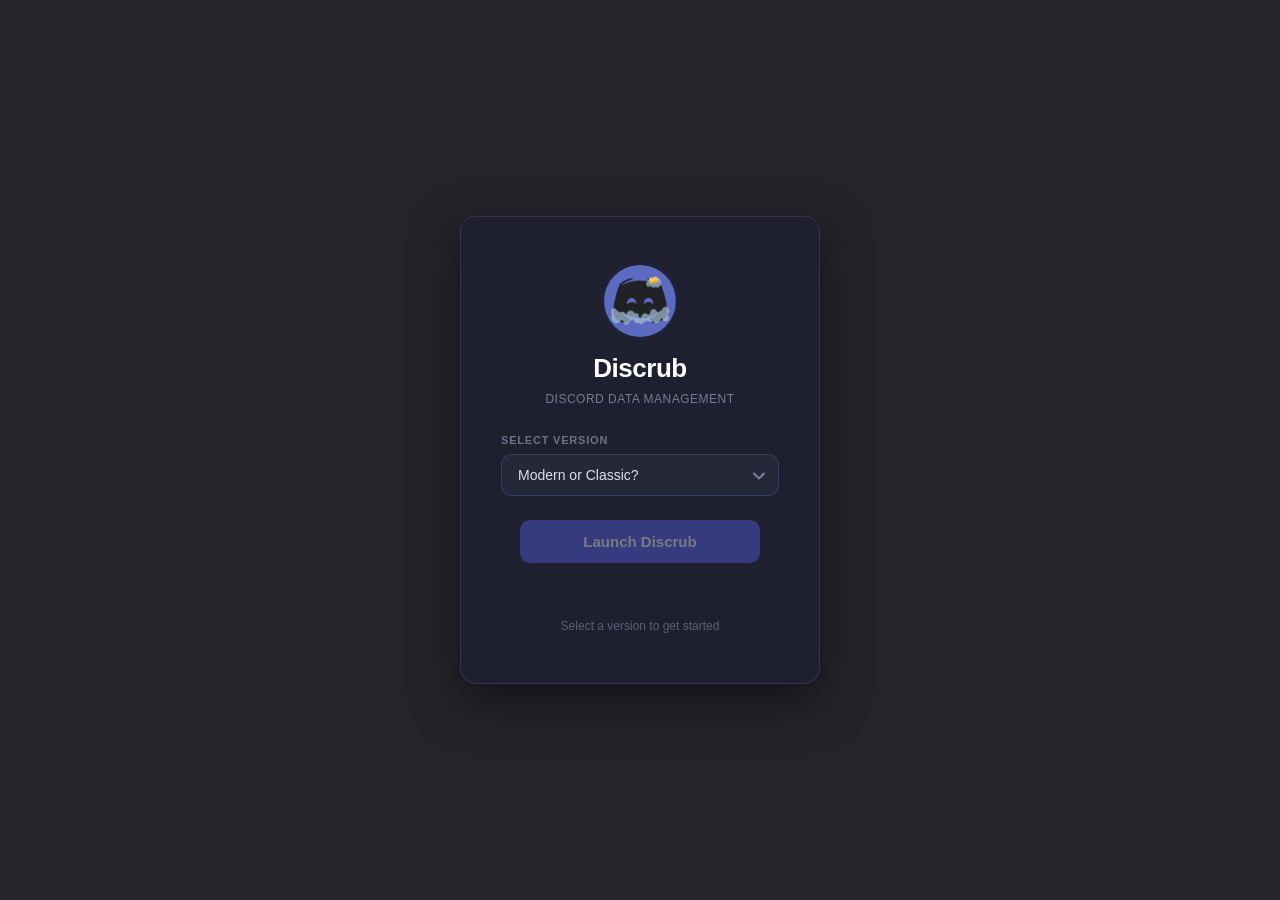
==== launcher.html @ 8f4739d7 "Add files via upload" ====
<!DOCTYPE html>
<html lang="en">
<head>
  <meta charset="UTF-8" />
  <meta name="viewport" content="width=device-width, initial-scale=1.0" />
  <title>Discrub Launcher</title>
  <link rel="stylesheet" href="launcher.css" />
</head>
<body>
  <div class="launcher">
    <!-- Animated logo -->
    <div class="logo-container">
      <div class="logo-glow"></div>
      <img id="logo" class="logo" alt="Discrub" />
    </div>

    <h1 class="title">Discrub</h1>
    <p class="subtitle">Discord Data Management</p>

    <!-- Version selector -->
    <div class="selector-container">
      <label class="selector-label" for="version-select">Select version</label>
      <div class="select-wrapper">
        <select id="version-select">
          <option value="" disabled selected>Modern or Classic?</option>
          <option value="web">Discrub v2.0.3</option>
          <option value="classic">Discrub v1.12.11 (Classic)</option>
        </select>
        <div class="select-arrow">
          <svg width="12" height="8" viewBox="0 0 12 8" fill="none">
            <path d="M1 1.5L6 6.5L11 1.5" stroke="currentColor" stroke-width="2" stroke-linecap="round" stroke-linejoin="round"/>
          </svg>
        </div>
      </div>
    </div>

    <!-- Launch button with progress bar -->
    <div class="launch-container">
      <button id="launch-btn" class="launch-btn" disabled>
        <span id="launch-text" class="launch-text">Launch Discrub</span>
      </button>
      <div id="progress-bar" class="progress-bar-container">
        <div id="progress-fill" class="progress-bar-fill"></div>
      </div>
      <p id="countdown-text" class="countdown-text"></p>
    </div>

    <p class="hint-text" id="hint-text"></p>
  </div>

  <script src="launcher.js"></script>
</body>
</html>
---- launcher.css ----
* {
  margin: 0;
  padding: 0;
  box-sizing: border-box;
}

body {
  width: 100vw;
  height: 100vh;
  display: flex;
  align-items: center;
  justify-content: center;
  background: rgba(18, 18, 26, 0.92);
  font-family: -apple-system, BlinkMacSystemFont, 'Segoe UI', Roboto, 'Helvetica Neue', Arial, sans-serif;
  color: #e0e0e8;
  overflow: hidden;
}

.launcher {
  display: flex;
  flex-direction: column;
  align-items: center;
  gap: 20px;
  padding: 48px 40px;
  border-radius: 16px;
  background: #1e2030;
  border: 1px solid rgba(114, 137, 218, 0.2);
  box-shadow: 0 16px 48px rgba(0, 0, 0, 0.5);
  min-width: 360px;
  max-width: 420px;
  opacity: 0;
  animation: launcher-fade-in 300ms ease forwards;
}

@keyframes launcher-fade-in {
  to { opacity: 1; }
}

/* Logo */
.logo-container {
  position: relative;
  width: 72px;
  height: 72px;
}

.logo-glow {
  position: absolute;
  inset: -6px;
  border-radius: 50%;
  background: radial-gradient(circle, rgba(88, 101, 242, 0.3) 0%, transparent 70%);
}

.logo {
  position: relative;
  width: 72px;
  height: 72px;
  border-radius: 50%;
  z-index: 1;
}

/* Typography */
.title {
  font-size: 26px;
  font-weight: 700;
  letter-spacing: -0.5px;
  color: #ffffff;
  margin-top: -4px;
}

.subtitle {
  font-size: 12px;
  color: rgba(210, 213, 247, 0.5);
  font-weight: 500;
  letter-spacing: 0.5px;
  text-transform: uppercase;
  margin-top: -12px;
}

/* Version selector */
.selector-container {
  width: 100%;
  margin-top: 8px;
}

.selector-label {
  display: block;
  font-size: 11px;
  font-weight: 600;
  color: rgba(210, 213, 247, 0.45);
  text-transform: uppercase;
  letter-spacing: 0.8px;
  margin-bottom: 8px;
}

.select-wrapper {
  position: relative;
}

.select-wrapper select {
  width: 100%;
  padding: 12px 40px 12px 16px;
  background: rgba(40, 43, 60, 0.8);
  border: 1px solid rgba(114, 137, 218, 0.25);
  border-radius: 10px;
  color: #e0e0e8;
  font-size: 14px;
  font-family: inherit;
  cursor: pointer;
  appearance: none;
  -webkit-appearance: none;
  outline: none;
  transition: border-color 150ms ease;
}

.select-wrapper select:hover {
  border-color: rgba(114, 137, 218, 0.5);
}

.select-wrapper select:focus {
  border-color: #5865f2;
}

.select-wrapper select option {
  background: #2b2d3d;
  color: #e0e0e8;
  padding: 8px;
}

.select-arrow {
  position: absolute;
  right: 14px;
  top: 50%;
  transform: translateY(-50%);
  color: rgba(210, 213, 247, 0.5);
  pointer-events: none;
}

/* Launch button */
.launch-container {
  display: flex;
  flex-direction: column;
  align-items: center;
  gap: 10px;
  margin-top: 4px;
}

.launch-btn {
  position: relative;
  display: flex;
  align-items: center;
  justify-content: center;
  width: 100%;
  min-width: 240px;
  padding: 13px 32px;
  background: #5865f2;
  border: none;
  border-radius: 10px;
  color: #ffffff;
  font-size: 15px;
  font-weight: 600;
  font-family: inherit;
  cursor: pointer;
  transition: background-color 150ms ease, opacity 150ms ease;
  overflow: hidden;
}

.launch-btn:hover:not(:disabled) {
  background: #4752c4;
}

.launch-btn:active:not(:disabled) {
  background: #3c45a5;
}

.launch-btn:disabled {
  opacity: 0.4;
  cursor: not-allowed;
}

.launch-text {
  position: relative;
  z-index: 1;
}

/* Progress bar below button */
.progress-bar-container {
  width: 100%;
  height: 4px;
  background: rgba(255, 255, 255, 0.1);
  border-radius: 2px;
  overflow: hidden;
  opacity: 0;
  transition: opacity 200ms ease;
}

.progress-bar-container.active {
  opacity: 1;
}

.progress-bar-fill {
  height: 100%;
  width: 0%;
  background: linear-gradient(90deg, #5865f2, #7289da);
  border-radius: 2px;
  transition: width 100ms linear;
}

.countdown-text {
  font-size: 12px;
  color: rgba(210, 213, 247, 0.5);
  min-height: 16px;
}

.hint-text {
  font-size: 12px;
  color: rgba(210, 213, 247, 0.35);
  text-align: center;
  min-height: 16px;
  margin-top: -4px;
}
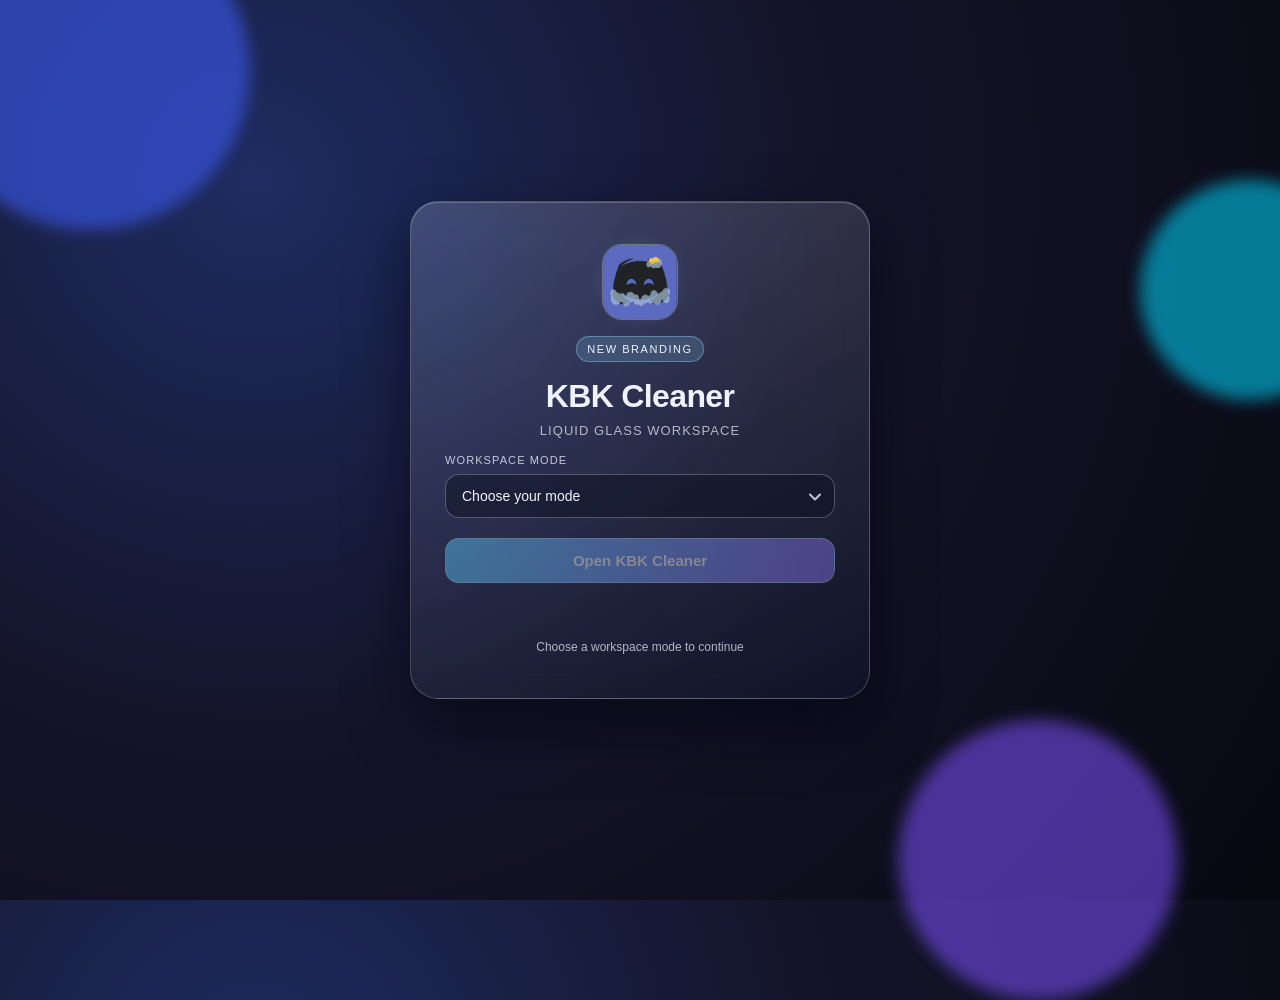
==== commit cdf7db21: "Redesign launcher with KBK Cleaner liquid glass branding" ====
--- a/launcher.html
+++ b/launcher.html
@@ -3,30 +3,33 @@
 <head>
   <meta charset="UTF-8" />
   <meta name="viewport" content="width=device-width, initial-scale=1.0" />
-  <title>Discrub Launcher</title>
+  <title>KBK Cleaner Launcher</title>
   <link rel="stylesheet" href="launcher.css" />
 </head>
 <body>
-  <div class="launcher">
-    <!-- Animated logo -->
+  <div class="bg-orb orb-a"></div>
+  <div class="bg-orb orb-b"></div>
+  <div class="bg-orb orb-c"></div>
+
+  <main class="launcher" aria-label="KBK Cleaner launcher">
     <div class="logo-container">
       <div class="logo-glow"></div>
-      <img id="logo" class="logo" alt="Discrub" />
+      <img id="logo" class="logo" alt="KBK Cleaner" />
     </div>
 
-    <h1 class="title">Discrub</h1>
-    <p class="subtitle">Discord Data Management</p>
+    <p class="badge">New Branding</p>
+    <h1 class="title">KBK Cleaner</h1>
+    <p class="subtitle">Liquid Glass Workspace</p>
 
-    <!-- Version selector -->
     <div class="selector-container">
-      <label class="selector-label" for="version-select">Select version</label>
+      <label class="selector-label" for="version-select">Workspace mode</label>
       <div class="select-wrapper">
         <select id="version-select">
-          <option value="" disabled selected>Modern or Classic?</option>
-          <option value="web">Discrub v2.0.3</option>
-          <option value="classic">Discrub v1.12.11 (Classic)</option>
+          <option value="" disabled selected>Choose your mode</option>
+          <option value="web">KBK Cleaner 2.0.3 (Modern)</option>
+          <option value="classic">KBK Cleaner Legacy 1.12.11</option>
         </select>
-        <div class="select-arrow">
+        <div class="select-arrow" aria-hidden="true">
           <svg width="12" height="8" viewBox="0 0 12 8" fill="none">
             <path d="M1 1.5L6 6.5L11 1.5" stroke="currentColor" stroke-width="2" stroke-linecap="round" stroke-linejoin="round"/>
           </svg>
@@ -34,10 +37,9 @@
       </div>
     </div>
 
-    <!-- Launch button with progress bar -->
     <div class="launch-container">
       <button id="launch-btn" class="launch-btn" disabled>
-        <span id="launch-text" class="launch-text">Launch Discrub</span>
+        <span id="launch-text" class="launch-text">Open KBK Cleaner</span>
       </button>
       <div id="progress-bar" class="progress-bar-container">
         <div id="progress-fill" class="progress-bar-fill"></div>
@@ -46,7 +48,7 @@
     </div>
 
     <p class="hint-text" id="hint-text"></p>
-  </div>
+  </main>
 
   <script src="launcher.js"></script>
 </body>
--- a/launcher.css
+++ b/launcher.css
@@ -4,217 +4,132 @@
   box-sizing: border-box;
 }
 
+:root {
+  --glass-bg: rgba(17, 22, 44, 0.45);
+  --glass-border: rgba(255, 255, 255, 0.2);
+  --text-main: #eef3ff;
+  --text-soft: rgba(238, 243, 255, 0.7);
+  --accent: #80d8ff;
+  --accent-2: #b388ff;
+}
+
 body {
   width: 100vw;
   height: 100vh;
-  display: flex;
-  align-items: center;
-  justify-content: center;
-  background: rgba(18, 18, 26, 0.92);
-  font-family: -apple-system, BlinkMacSystemFont, 'Segoe UI', Roboto, 'Helvetica Neue', Arial, sans-serif;
-  color: #e0e0e8;
+  display: grid;
+  place-items: center;
+  background: radial-gradient(circle at 20% 20%, #1e2c61 0%, #141429 45%, #080811 100%);
+  font-family: Inter, -apple-system, BlinkMacSystemFont, 'Segoe UI', Roboto, 'Helvetica Neue', Arial, sans-serif;
+  color: var(--text-main);
   overflow: hidden;
+  position: relative;
 }
+
+.bg-orb {
+  position: absolute;
+  border-radius: 999px;
+  filter: blur(8px);
+  opacity: 0.55;
+  pointer-events: none;
+}
+
+.orb-a { width: 320px; height: 320px; background: #3f5fff; top: -90px; left: -70px; }
+.orb-b { width: 280px; height: 280px; background: #7b52ff; bottom: -100px; right: 8%; }
+.orb-c { width: 220px; height: 220px; background: #00d6ff; top: 20%; right: -80px; }
 
 .launcher {
   display: flex;
   flex-direction: column;
   align-items: center;
-  gap: 20px;
-  padding: 48px 40px;
-  border-radius: 16px;
-  background: #1e2030;
-  border: 1px solid rgba(114, 137, 218, 0.2);
-  box-shadow: 0 16px 48px rgba(0, 0, 0, 0.5);
-  min-width: 360px;
-  max-width: 420px;
+  gap: 16px;
+  width: min(460px, 92vw);
+  padding: 42px 34px;
+  border-radius: 28px;
+  background: linear-gradient(155deg, rgba(255,255,255,0.18), var(--glass-bg));
+  border: 1px solid var(--glass-border);
+  box-shadow: 0 24px 60px rgba(2, 4, 15, 0.55), inset 0 1px 0 rgba(255,255,255,0.2);
+  backdrop-filter: blur(16px) saturate(130%);
+  -webkit-backdrop-filter: blur(16px) saturate(130%);
   opacity: 0;
-  animation: launcher-fade-in 300ms ease forwards;
+  animation: launcher-fade-in 380ms ease forwards;
 }
 
 @keyframes launcher-fade-in {
-  to { opacity: 1; }
+  to { opacity: 1; transform: translateY(0); }
 }
 
-/* Logo */
-.logo-container {
-  position: relative;
-  width: 72px;
-  height: 72px;
+.logo-container { position: relative; width: 76px; height: 76px; }
+.logo-glow {
+  position: absolute;
+  inset: -10px;
+  border-radius: 50%;
+  background: radial-gradient(circle, rgba(139, 202, 255, 0.5) 0%, rgba(139, 202, 255, 0.05) 55%, transparent 72%);
+}
+.logo { position: relative; width: 76px; height: 76px; border-radius: 20px; border: 1px solid rgba(255,255,255,0.28); }
+
+.badge {
+  font-size: 11px;
+  letter-spacing: 0.14em;
+  text-transform: uppercase;
+  padding: 6px 10px;
+  border-radius: 999px;
+  background: rgba(143, 217, 255, 0.18);
+  border: 1px solid rgba(143, 217, 255, 0.4);
 }
 
-.logo-glow {
-  position: absolute;
-  inset: -6px;
-  border-radius: 50%;
-  background: radial-gradient(circle, rgba(88, 101, 242, 0.3) 0%, transparent 70%);
+.title { font-size: 32px; font-weight: 700; letter-spacing: -0.02em; }
+.subtitle { font-size: 13px; color: var(--text-soft); letter-spacing: 0.08em; text-transform: uppercase; margin-top: -8px; }
+
+.selector-container, .launch-container { width: 100%; }
+.selector-label {
+  display: block;
+  margin-bottom: 8px;
+  font-size: 11px;
+  text-transform: uppercase;
+  letter-spacing: 0.1em;
+  color: rgba(238, 243, 255, 0.78);
 }
 
-.logo {
-  position: relative;
-  width: 72px;
-  height: 72px;
-  border-radius: 50%;
-  z-index: 1;
-}
-
-/* Typography */
-.title {
-  font-size: 26px;
-  font-weight: 700;
-  letter-spacing: -0.5px;
-  color: #ffffff;
-  margin-top: -4px;
-}
-
-.subtitle {
-  font-size: 12px;
-  color: rgba(210, 213, 247, 0.5);
-  font-weight: 500;
-  letter-spacing: 0.5px;
-  text-transform: uppercase;
-  margin-top: -12px;
-}
-
-/* Version selector */
-.selector-container {
-  width: 100%;
-  margin-top: 8px;
-}
-
-.selector-label {
-  display: block;
-  font-size: 11px;
-  font-weight: 600;
-  color: rgba(210, 213, 247, 0.45);
-  text-transform: uppercase;
-  letter-spacing: 0.8px;
-  margin-bottom: 8px;
-}
-
-.select-wrapper {
-  position: relative;
-}
-
+.select-wrapper { position: relative; }
 .select-wrapper select {
   width: 100%;
-  padding: 12px 40px 12px 16px;
-  background: rgba(40, 43, 60, 0.8);
-  border: 1px solid rgba(114, 137, 218, 0.25);
-  border-radius: 10px;
-  color: #e0e0e8;
+  padding: 13px 40px 13px 16px;
+  border-radius: 14px;
+  border: 1px solid rgba(255,255,255,0.26);
+  background: rgba(13, 16, 33, 0.45);
+  color: var(--text-main);
   font-size: 14px;
-  font-family: inherit;
+  appearance: none;
+  outline: none;
+  transition: border-color 150ms ease, box-shadow 150ms ease;
+}
+.select-wrapper select:hover, .select-wrapper select:focus {
+  border-color: rgba(128, 216, 255, 0.85);
+  box-shadow: 0 0 0 3px rgba(128, 216, 255, 0.16);
+}
+.select-wrapper select option { background: #1d2340; color: var(--text-main); }
+.select-arrow { position: absolute; right: 14px; top: 50%; transform: translateY(-50%); color: rgba(238,243,255,0.8); pointer-events: none; }
+
+.launch-container { display: flex; flex-direction: column; gap: 10px; margin-top: 4px; }
+.launch-btn {
+  width: 100%;
+  border: 1px solid rgba(190, 235, 255, 0.65);
+  border-radius: 14px;
+  padding: 13px 24px;
+  background: linear-gradient(110deg, rgba(94, 208, 255, 0.95), rgba(150, 121, 255, 0.92));
+  color: #fff;
+  font-size: 15px;
+  font-weight: 700;
   cursor: pointer;
-  appearance: none;
-  -webkit-appearance: none;
-  outline: none;
-  transition: border-color 150ms ease;
+  transition: transform 120ms ease, filter 120ms ease, opacity 150ms ease;
 }
+.launch-btn:hover:not(:disabled) { transform: translateY(-1px); filter: brightness(1.05); }
+.launch-btn:active:not(:disabled) { transform: translateY(0); filter: brightness(0.95); }
+.launch-btn:disabled { opacity: 0.45; cursor: not-allowed; }
 
-.select-wrapper select:hover {
-  border-color: rgba(114, 137, 218, 0.5);
-}
+.progress-bar-container { height: 5px; border-radius: 999px; overflow: hidden; background: rgba(255,255,255,0.15); opacity: 0; transition: opacity 200ms ease; }
+.progress-bar-container.active { opacity: 1; }
+.progress-bar-fill { height: 100%; width: 0; background: linear-gradient(90deg, var(--accent), var(--accent-2)); transition: width 100ms linear; }
 
-.select-wrapper select:focus {
-  border-color: #5865f2;
-}
-
-.select-wrapper select option {
-  background: #2b2d3d;
-  color: #e0e0e8;
-  padding: 8px;
-}
-
-.select-arrow {
-  position: absolute;
-  right: 14px;
-  top: 50%;
-  transform: translateY(-50%);
-  color: rgba(210, 213, 247, 0.5);
-  pointer-events: none;
-}
-
-/* Launch button */
-.launch-container {
-  display: flex;
-  flex-direction: column;
-  align-items: center;
-  gap: 10px;
-  margin-top: 4px;
-}
-
-.launch-btn {
-  position: relative;
-  display: flex;
-  align-items: center;
-  justify-content: center;
-  width: 100%;
-  min-width: 240px;
-  padding: 13px 32px;
-  background: #5865f2;
-  border: none;
-  border-radius: 10px;
-  color: #ffffff;
-  font-size: 15px;
-  font-weight: 600;
-  font-family: inherit;
-  cursor: pointer;
-  transition: background-color 150ms ease, opacity 150ms ease;
-  overflow: hidden;
-}
-
-.launch-btn:hover:not(:disabled) {
-  background: #4752c4;
-}
-
-.launch-btn:active:not(:disabled) {
-  background: #3c45a5;
-}
-
-.launch-btn:disabled {
-  opacity: 0.4;
-  cursor: not-allowed;
-}
-
-.launch-text {
-  position: relative;
-  z-index: 1;
-}
-
-/* Progress bar below button */
-.progress-bar-container {
-  width: 100%;
-  height: 4px;
-  background: rgba(255, 255, 255, 0.1);
-  border-radius: 2px;
-  overflow: hidden;
-  opacity: 0;
-  transition: opacity 200ms ease;
-}
-
-.progress-bar-container.active {
-  opacity: 1;
-}
-
-.progress-bar-fill {
-  height: 100%;
-  width: 0%;
-  background: linear-gradient(90deg, #5865f2, #7289da);
-  border-radius: 2px;
-  transition: width 100ms linear;
-}
-
-.countdown-text {
-  font-size: 12px;
-  color: rgba(210, 213, 247, 0.5);
-  min-height: 16px;
-}
-
-.hint-text {
-  font-size: 12px;
-  color: rgba(210, 213, 247, 0.35);
-  text-align: center;
-  min-height: 16px;
-  margin-top: -4px;
-}
+.countdown-text, .hint-text { font-size: 12px; color: rgba(236, 243, 255, 0.8); min-height: 16px; text-align: center; }
+.hint-text { color: rgba(236, 243, 255, 0.72); }
